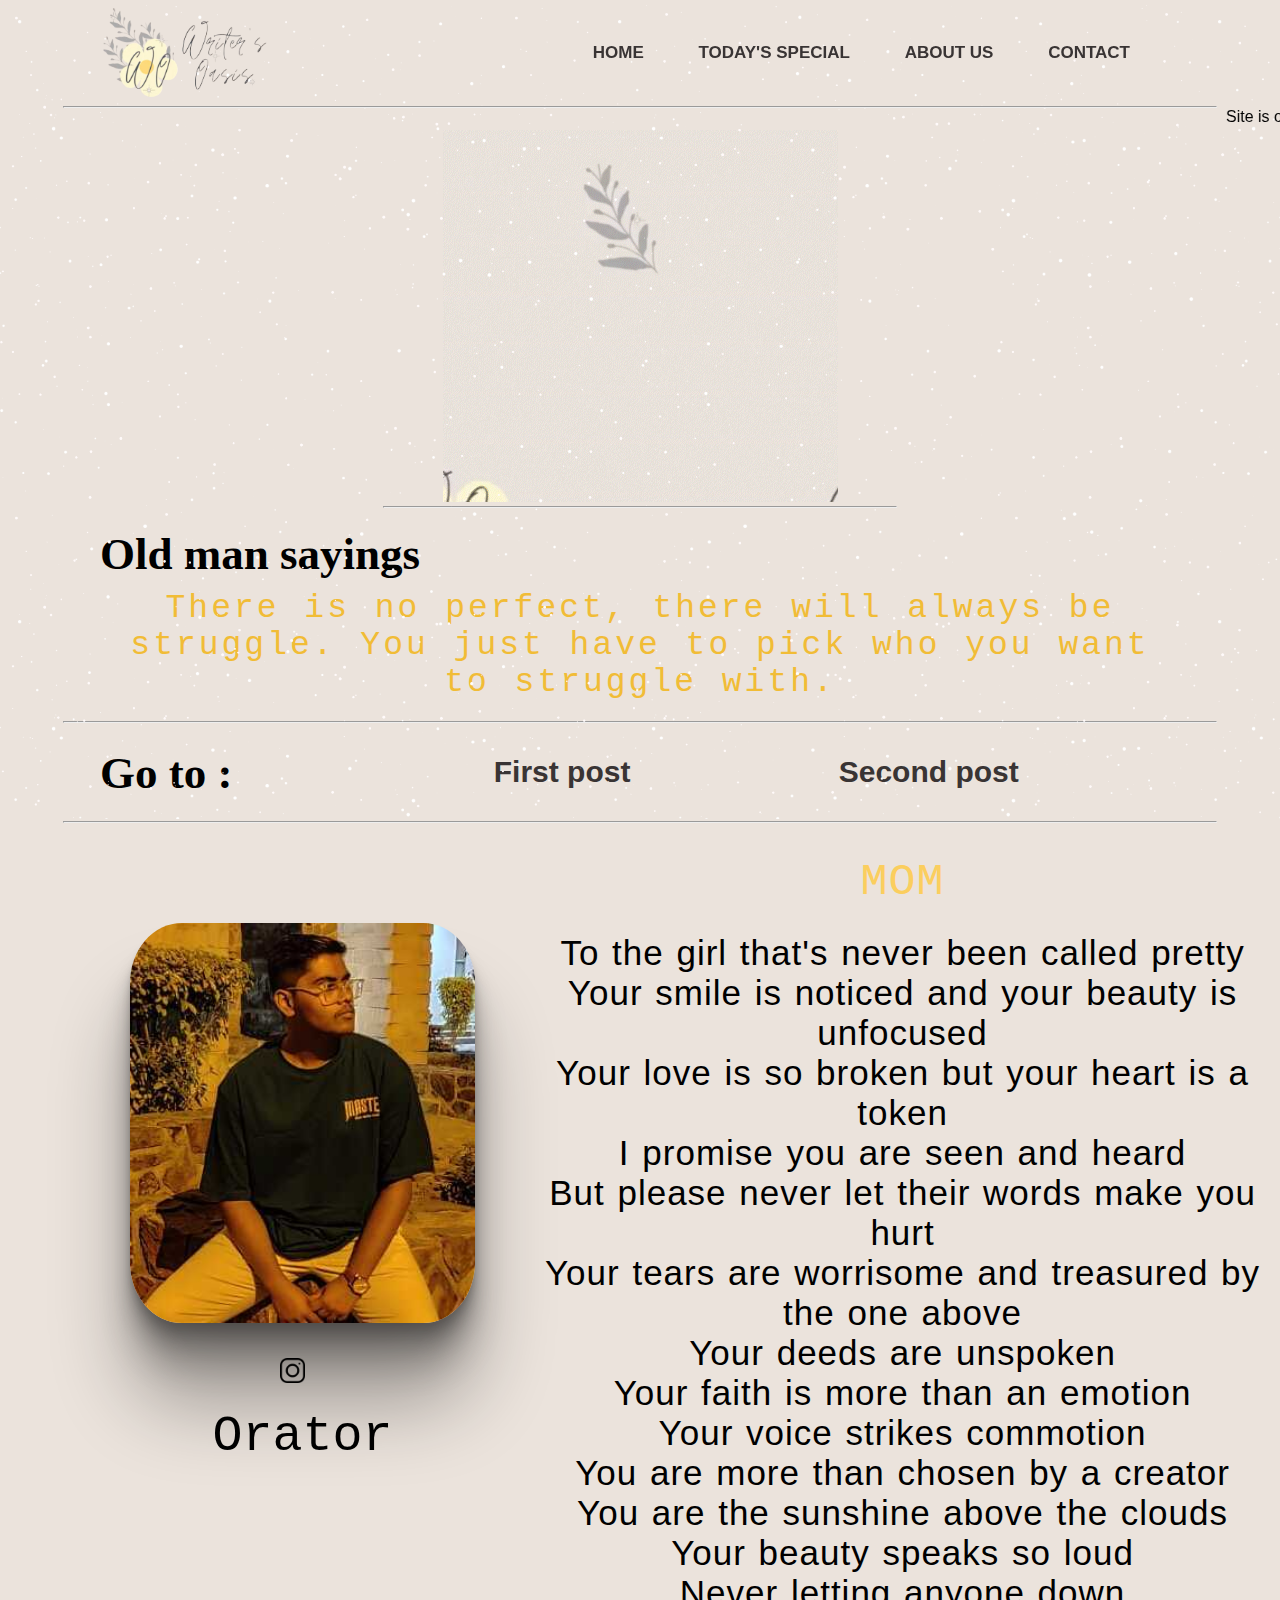
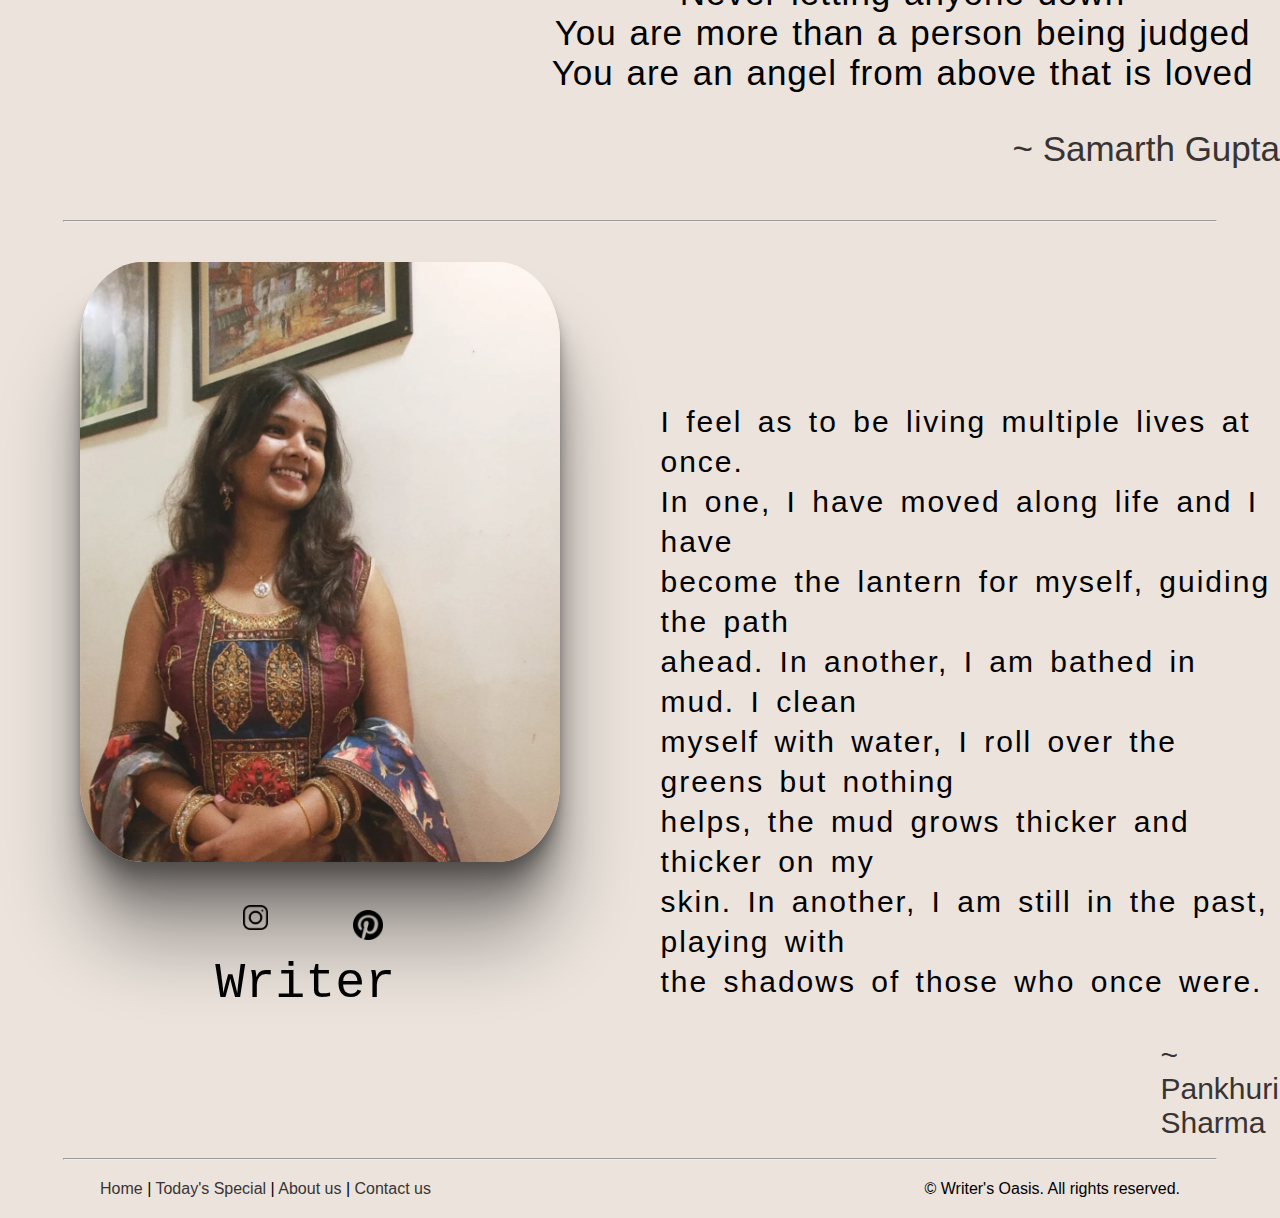
==== index.html @ 114d1d5e "first commit" ====
<!DOCTYPE html>
<html lang="en">

<head>
  <meta charset="UTF-8">
  <meta name="viewport" content="width=device-width, initial-scale=1.0">
  <title>Writer's Oasis</title>
  <script defer src="script.js"></script>
  <link rel="stylesheet" href="style.css">
  <link rel="icon" href="/images/icon.ico">
  <link rel="preconnect" href="https://fonts.googleapis.com">
  <link rel="preconnect" href="https://fonts.gstatic.com" crossorigin>
  <link href="https://fonts.googleapis.com/css2?family=Fasthand&display=swap" rel="stylesheet">
  <script async src="https://pagead2.googlesyndication.com/pagead/js/adsbygoogle.js?client=ca-pub-1514426865721287"
    crossorigin="anonymous"></script>
</head>

<body class="homepage">
  <div class="snow s1"></div>
  <div class="snow s2"></div>
  <header>
    <div class="helo">
      <nav class="nav-bar">
        <a href="index.html"><img class="logo" src="images/logo.png" alt=""></a>
        <ul class="menu">
          <li><a href="index.html">HOME</a></li>
          <li><a href="today's_special.html">TODAY'S SPECIAL</a></li>
          <li><a href="About.html">ABOUT US</a></li>
          <li><a href="contact.html">CONTACT</a></li>
        </ul>
      </nav>
      <center>
        <hr class="mover">
      </center>
    </div>
  </header>

  <marquee behavior="" direction ="">Site is on vacation! Currently not updating it.</marquee>


  <main>
    <center>
      <div>
        <img src="images/logog.gif">
      </div>
      <hr width="40%">
    </center>

    <div class="quote-o-d">
      <H3>Old man sayings</H3>
      <p>There is no perfect, there will always be struggle. You just have to pick who you want to struggle with.</p>
      <center>
        <hr class="mover">
      </center>
    </div>

    <div class="posts">
      <p>Go to :</p>
      <ul class="posts-t">
        <li><a href="#post1">First post</a></li>
        <li><a href="#post2">Second post</a></li>
      </ul>
    </div>
    <center>
      <hr class="mover">
    </center>

    <div id="post1" class="samarth-panel">
      <div class="samarth-photo">
        <a href="writer2.html"><img class="samarth" src="images/Writers/sam.jpg" alt="Samarth Pandey"></a>
        <p>
          <a target="blank" href="https://www.instagram.com/sssup_samm/"><img class="my-icon"
              src="images/instagram.png"></a>
          <br>
          Orator
        </p>
      </div>
      <div class="samarth-content">
        <main>
          <p>MOM</p>
          To the girl that's never been called pretty<br>
          Your smile is noticed and your beauty is unfocused<br>
          Your love is so broken but your heart is a token<br>
          I promise you are seen and heard<br>
          But please never let their words make you hurt<br>
          Your tears are worrisome and treasured by the one above<br>
          Your deeds are unspoken<br>
          Your faith is more than an emotion<br>
          Your voice strikes commotion <br>
          You are more than chosen by a creator<br>
          You are the sunshine above the clouds<br>
          Your beauty speaks so loud<br>
          Never letting anyone down <br>
          You are more than a person being judged<br>
          You are an angel from above that is loved
        </main>
        <br>
        <br>
        <p>
          <a href="writer2.html"> ~ Samarth Gupta</a>
        </p>
        <br>
      </div>
    </div>

    <center>
      <hr class="mover">
    </center>

    <div id="post2" class="pankhuri-panel">
      <div class="pankhuri-photo">
        <a href="writer3.html"><img class="pankhuri" src="images/Writers/pankhuri.jpg" alt="Pankhuri Sharma"></a>
        <p>
          <a target="blank" href="https://www.instagram.com/wordsloveandus/"><img class="my-icon"
              src="images/instagram.png"></a>
          <a target="blank" href="https://in.pinterest.com/wordsloveandus/"><img class="linksto"
              src="images/pinterest.png"></a>
          <br>
          Writer
        </p>
      </div>
      <div class="pankhuri-content">
        <main>
          <p>
            I feel as to be living multiple lives at once.<br>
            In one, I have moved along life and I have <br>
            become the lantern for myself, guiding the path <br>
            ahead. In another, I am bathed in mud. I clean <br>
            myself with water, I roll over the greens but nothing <br>
            helps, the mud grows thicker and thicker on my <br>
            skin. In another, I am still in the past, playing with <br>
            the shadows of those who once were.
          </p>
        </main>
        <br>
        <br>
        <p>
          <a href="writer3.html"> ~ Pankhuri Sharma </a>
        </p>
        <br>
      </div>
    </div>
  </main>

  <center>
    <hr class="mover">
  </center>
  <footer>
    <div class="menu2">
      <p>
        <a href="index.html">Home</a> |
        <a href="index.html">Today's Special</a> |
        <a href="about.html">About us</a> |
        <a href="contact.html">Contact us</a>
      </p>
    </div>
    <div class="copyright">
      <p>
        &copy; Writer's Oasis. All rights reserved.
      </p>
    </div>
  </footer>
</body>

</html>
---- style.css ----
* {
  padding: 0;
  margin: 0;
  font-family: sans-serif;
}

html {
  scroll-behavior: smooth;
  scroll-padding-top: 150px;
  overflow-x: hidden;
}

body.homepage {
  background-color: #ebe3dc;
  background-repeat: no-repeat;
  background-size: cover;
  animation: nav-load 3.5s;
}

body.w1 {
  background-image: url("images/wb.jpg");
  background-repeat: no-repeat;
  background-size: cover;
  background-attachment: fixed;
  background-position: center;
  animation: nav-load 3.5s;
}

body.about {
  background-image: url("images/bg2.jpg");
  background-attachment: fixed;
  background-position: center;
  background-repeat: no-repeat;
  background-size: cover;
  animation: nav-load 3.5s;
}

body.contact {
  background-image: url("images/bg3.jpg");
  background-repeat: no-repeat;
  background-size: cover;
  animation: nav-load 3.5s;
}

body.ts {
  background-image: url("images/bg4.jpg");
  background-repeat: no-repeat;
  background-attachment: fixed;
  background-position: center;
  background-size: cover;
  animation: nav-load 3.5s;
}

.nav-bar {
  display: flex;
  margin-top: 2px;
  margin-right: 100px;
  align-items: center;
  animation: nav-load 3.5s;
  transition: all 0.5s;
  margin-left: 100px;
}

.nav-bar-scrolled {
  backdrop-filter: blur(4px);
}

.menu {
  flex: 1;
  font-size: 17px;
  list-style-type: none;
  text-align: right;
  font-weight: 600;
}

a {
  text-decoration: none;
  color: rgb(57, 52, 52);
}

.nav-bar ul li {
  display: inline-block;
  margin-right: 50px;
}

.mover {
  width: 90%;
  color: black;
  animation: separator-width 2s;
}

.logo {
  height: 100px;
  color: black;
}

.nav-bar ul li::after {
  content: "";
  width: 0%;
  height: 2px;
  background: grey;
  display: block;
  margin: auto;
  transition: 0.3s;
}

.nav-bar ul li:hover::after {
  width: 100%;
}

.menu2 {
  text-align: left;
  margin-left: 100px;
  width: 50%;
  text-decoration: none;
  padding-top: 20px;
  padding-bottom: 20px;
}

header {
  position: sticky;
  top: 0;
}

.copyright {
  flex: 1;
  display: inline-block;
  text-align: right;
  margin-right: 100px;
  width: 50%;
  padding-top: 20px;
  padding-bottom: 20px;
}

footer {
  display: flex;
  align-items: center;
}

.menu2 p a:hover {
  font-weight: 600;
}

.snow {
  position: absolute;
  top: 0;
  left: 0;
  width: 100%;
  height: 91%;
  background: url("images/snow.png");
  background-repeat: repeat;
}
.snow.s1 {
  animation: snow1 15s linear infinite;
  filter: blur(2px);
  filter: brightness(1);
  background-size: 500px;
}
.snow.s2 {
  animation: snow2 20s linear infinite;
  background-size: 600px;
  filter: blur(5px);
  filter: brightness(1.5);
}

@keyframes snow1 {
  0% {
    background-position: 0 0;
  }
  100% {
    background-position: 100px 500px;
  }
}

@keyframes snow2 {
  0% {
    background-position: 0px -100px;
  }
  100% {
    background-position: 0 640px;
  }
}

@keyframes nav-load {
  0% {
    opacity: 0;
  }
  100% {
    opacity: 1;
  }
}

@keyframes separator-width {
  0% {
    width: 0;
  }
  100% {
    width: 90%;
  }
}

.question {
  font-size: 25px;
  margin-left: 100px;
  padding-top: 10px;
  font-family: "Courier New";
}

.typo {
  color: #5b015b;
  font-family: "Brush Script MT";
  font-size: 60px;
}

.cont {
  font-size: 20px;
  margin-left: 100px;
  margin-top: 32px;
  font-family: "Courier New";
}

.space {
  font-size: 25px;
  font-weight: 600;
  color: rgb(57, 52, 52);
}

.tel {
  font-family: "Courier New";
}

.mail {
  font-family: "Courier New";
  text-decoration: underline;
}

.cont a:hover {
  font-size: 30px;
  color: #236a34;
}

.cont-list {
  margin-left: 100px;
  margin-top: 32px;
}

.write {
  font-size: 25px;
  font-weight: 600;
  color: rgb(57, 52, 52);
}

.cont-link1 {
  padding-left: 150px;
}

.cont-link2 {
  padding-left: 150px;
  padding-bottom: 33px;
}

.link-icon {
  height: 25px;
  width: 25px;
  padding-right: 7px;
}

.icon-text {
  display: flex;
  align-items: center;
}

.icon-text a:hover {
  font-size: 30px;
  color: #1c5529;
}

.sol {
  padding-left: 100px;
  padding-bottom: 30px;
  font-family: "Courier New";
}

.moto {
  margin-left: 100px;
  font-size: 45px;
  text-shadow: 0 0 5px rgba(0, 0, 0, 0.05), 0 1px 3px rgba(0, 0, 0, 0.1),
    0 3px 5px rgba(0, 0, 0, 0.1), 0 5px 10px rgba(0, 0, 0, 0.1),
    0 10px 10px rgba(0, 0, 0, 0.1);
  font-family: "Oswald";
  font-weight: 600;
  margin-top: 20px;
}

.moto-quote {
  font-family: "Courier New", Courier, monospace;
  font-size: 50px;
  text-align: center;
  margin-top: 20px;
  margin-bottom: 25px;
  animation: 2s pop-out;
}

.color-space {
  color: #5a8850;
  font-family: "Courier New", Courier, monospace;
  font-weight: 600;
}

@keyframes pop-out {
  0% {
    color: black;
    transform: scale(0);
    opacity: 0;
    text-shadow: 0 0 0 rgba(0, 0, 0, 0);
  }
  50% {
    color: #ac5e3a;
    transform: scale(1.5);
    opacity: 1;
    text-shadow: 3px 10px 5px rgba(0, 0, 0, 0.5);
  }

  100% {
    transform: scale(1);
    opacity: 1;
    text-shadow: 1px 0 0 rgba(0, 0, 0, 0);
  }
}

.team {
  display: flex;
  align-items: center;
  width: 100%;
}

.team1 {
  margin-left: 100px;
  font-size: 45px;
  font-family: "Oswald";
  font-weight: 600;
  margin-top: 20px;
  text-shadow: 0 0 5px rgba(0, 0, 0, 0.05), 0 1px 3px rgba(0, 0, 0, 0.1),
    0 3px 5px rgba(0, 0, 0, 0.1), 0 5px 10px rgba(0, 0, 0, 0.1),
    0 10px 10px rgba(0, 0, 0, 0.1);
}

.team2 {
  flex: auto;
  margin-right: 100px;
  text-align: right;
  font-family: "Oswald";
  font-size: 20px;
  font-weight: 600;
  margin-top: 5px;
  text-shadow: 0 0 5px rgba(0, 0, 0, 0.05), 0 1px 3px rgba(0, 0, 0, 0.1),
    0 3px 5px rgba(0, 0, 0, 0.1), 0 5px 10px rgba(0, 0, 0, 0.1),
    0 10px 10px rgba(0, 0, 0, 0.1);
}

.cur {
  font-family: "Brush Script MT";
  font-size: 60px;
}

.team-member {
  display: flex;
  margin-left: 200px;
  margin-top: 50px;
}

.mem {
  padding-left: 150px;
}

.mem img {
  box-shadow: 0 2.8px 2.2px rgba(0, 0, 0, 0.03),
    0 6.7px 5.3px rgba(0, 0, 0, 0.07), 0 12.5px 10px rgba(0, 0, 0, 0.12),
    0 22.3px 17.9px rgba(0, 0, 0, 0.17), 0 41.8px 33.4px rgba(0, 0, 0, 0.2),
    0 80px 80px rgba(0, 0, 0, 0.32);
}

.mem .mem1:hover {
  border-radius: 20% 30% 50% 70%;
}

.mem .mem2:hover {
  border-radius: 30% 20% 70% 50%;
}

.mem h1 {
  font-family: "Fasthand", cursive;
  text-align: center;
  font-size: 47px;
  padding-top: 10px;
}

.mem1,
.mem2 {
  border-radius: 20px;
}

.mem p {
  font-family: "Courier New", Courier, monospace;
  font-size: 20px;
  font-weight: 600;
  color: #ac5e3a;
  text-align: center;
}

.mem1-info,
.mem2-info {
  height: 300px;
  width: 1200px;
  margin-top: 100px;
  margin-left: 200px;
  background: rgba(255, 255, 255, 0.4);
  box-shadow: 0 15px 20px rgba(0, 0, 0, 0.4);
  border-radius: 20px 20px 20px 20px;
  margin-bottom: 50px;
}

.mem1-info p1,
.mem2-info p1 {
  position: inherit;
  font-family: "Courier New", Courier, monospace;
  font-size: 55px;
  padding-left: 70px;
  color: #ac5e3a;
}

.mem1-info h1,
.mem2-info h1 {
  padding-left: 160px;
}

.my-icon {
  height: 25px;
  width: 25px;
  padding-right: 20px;
  padding-bottom: 10px;
  padding-top: 5px;
}

.mem1-info hr,
.mem2-info hr {
  width: 30%;
}

.mem1-info p,
.mem2-info p {
  text-align: left;
  font-size: 21px;
  font-family: Arial, Helvetica, sans-serif;
  max-width: 1000px;
  padding-left: 100px;
  padding-top: 15px;
  letter-spacing: 2px;
}

.quote-o-d h3 {
  margin-left: 100px;
  font-size: 45px;
  font-family: "Brush Script MT";
  margin-top: 20px;
}

.quote-o-d p {
  padding-left: 100px;
  padding-right: 100px;
  padding-top: 10px;
  font-size: 33px;
  text-align: center;
  font-family: "Courier New", Courier, monospace;
  letter-spacing: 3px;
  word-spacing: 2px;
  color: #f1bc36;
  padding-bottom: 20px;
}

.shubham-panel,
.samarth-panel,
.pankhuri-panel {
  display: flex;
}

.shubham-photo,
.samarth-photo {
  margin-left: 130px;
  text-align: center;
  padding-top: 100px;
}

.shubham-photo p,
.samarth-photo p {
  font-size: 50px;
  padding-top: 20px;
  font-family: "Courier New", Courier, monospace;
}

.shubham-content {
  padding-left: 120px;
}

.shubham-content main {
  margin-left: 100px;
  padding-top: 40px;
  font-size: 30px;
  letter-spacing: 3px;
  text-align: center;
  word-spacing: 5px;
  color: white;
}

.shubham-content p,
.samarth-content p {
  text-align: right;
  font-size: 35px;
  padding-bottom: 30px;
  font-family: "Courier New", Courier, monospace;
}

.shubham-content main p {
  font-size: 65px;
  text-align: center;
  color: #fbce5e;
}

.shubham {
  box-shadow: 0 2.8px 2.2px rgba(0, 0, 0, 0.03),
    0 6.7px 5.3px rgba(0, 0, 0, 0.07), 0 12.5px 10px rgba(0, 0, 0, 0.12),
    0 22.3px 17.9px rgba(0, 0, 0, 0.17), 0 41.8px 33.4px rgba(0, 0, 0, 0.2),
    0 80px 80px rgba(0, 0, 0, 0.32);
  border-radius: 15%;
}

.samarth {
  box-shadow: 0 2.8px 2.2px rgba(0, 0, 0, 0.03),
    0 6.7px 5.3px rgba(0, 0, 0, 0.07), 0 12.5px 10px rgba(0, 0, 0, 0.12),
    0 22.3px 17.9px rgba(0, 0, 0, 0.17), 0 41.8px 33.4px rgba(0, 0, 0, 0.2),
    0 80px 80px rgba(0, 0, 0, 0.32);
  border-radius: 15%;
  height: 400px;
}

.shubham-photo p a {
  padding-left: 15px;
}

.samarth-content main {
  margin-left: 50px;
  padding-top: 40px;
  font-size: 35px;
  letter-spacing: 1px;
  text-align: center;
  word-spacing: 2px;
  line-height: 40px;
}

.samarth-content main p {
  font-size: 45px;
  text-align: center;
  color: #fbce5e;
}

.w1intro {
  margin-left: 30px;
  margin-right: 100px;
  margin-top: 30px;
  margin-bottom: 10px;
}
.w1intro p {
  font-size: 25px;
  letter-spacing: 1px;
  word-spacing: 5px;
  line-height: 35px;
  font-family: cursive;
}

.linksto {
  align-items: right;
  width: 30px;
  padding-left: 20px;
}

.linksof {
  margin-top: 10px;
  text-align: right;
}

.w1about {
  display: flex;
}

.w1img img {
  width: 600px;
  margin-left: 100px;
  margin-top: 40px;
  margin-bottom: 30px;
  border-radius: 20px;
  box-shadow: 0 2.8px 2.2px rgba(0, 0, 0, 0.03),
    0 6.7px 5.3px rgba(0, 0, 0, 0.07), 0 12.5px 10px rgba(0, 0, 0, 0.12),
    0 22.3px 17.9px rgba(0, 0, 0, 0.17), 0 41.8px 33.4px rgba(0, 0, 0, 0.2),
    0 80px 80px rgba(0, 0, 0, 0.32);
}

.pankhuri {
  box-shadow: 0 2.8px 2.2px rgba(0, 0, 0, 0.03),
    0 6.7px 5.3px rgba(0, 0, 0, 0.07), 0 12.5px 10px rgba(0, 0, 0, 0.12),
    0 22.3px 17.9px rgba(0, 0, 0, 0.17), 0 41.8px 33.4px rgba(0, 0, 0, 0.2),
    0 80px 80px rgba(0, 0, 0, 0.32);
  border-radius: 13%;
  height: 600px;
  margin-left: 80px;
  margin-top: 40px;
}

.pankhuri-photo p a {
  padding-left: 15px;
}

.pankhuri-content main {
  margin-left: 0px;
  padding-top: 180px;
  font-size: 30px;
  letter-spacing: 2px;
  word-spacing: 5px;
  line-height: 40px;
  text-align: left;
}

.pankhuri-content main p {
  padding-left: 100px;
  font-size: 30px;
}

.pankhuri-content p{
  padding-left: 600px;
  font-size: 30px;
}

.pankhuri-photo {
  text-align: center;
  font-size: 50px;
  margin-bottom: 30px;
}

.pankhuri-photo p {
  font-family: "Courier New", Courier, monospace;
  padding-left: 50px;
  padding-top: 20px;
}

.posts {
  display: flex;
  padding-top: 2px;
  align-items: center;
  animation: nav-load 3.5s;
  transition: all 0.5s;
  margin-left: 100px;
}

.posts-t {
  flex: 1;
  font-size: 30px;
  list-style-type: none;
  text-align: center;
}

.posts p {
  font-family: "Brush Script MT";
  font-size: 45px;
  font-weight: 600;
}

.posts ul li {
  display: inline-block;
  margin-right: 100px;
  margin-left: 100px;
  margin-top: 30px;
  margin-bottom: 30px;
  font-weight: 600;
}

.posts ul li::after {
  content: "";
  width: 0%;
  height: 2px;
  background: grey;
  display: block;
  margin: auto;
  transition: 0.3s;
}

.posts ul li:hover::after {
  width: 100%;
}
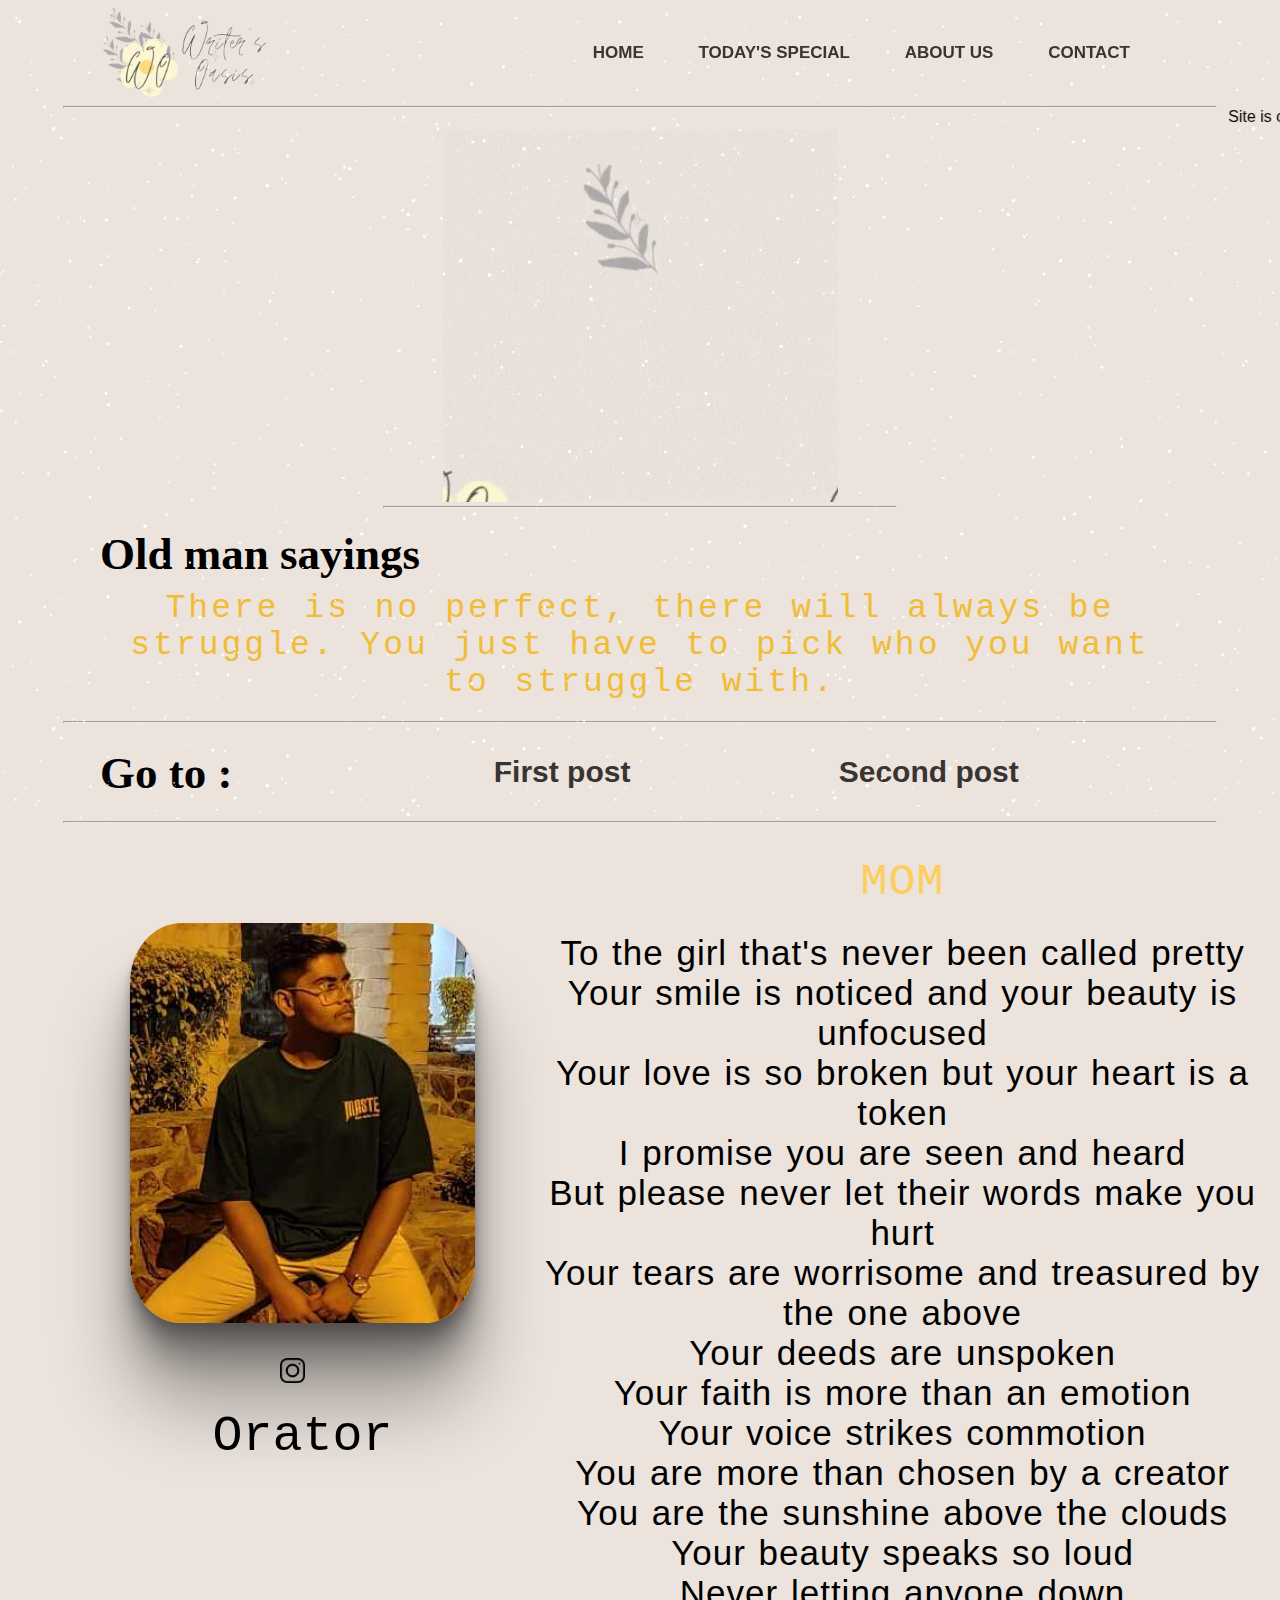
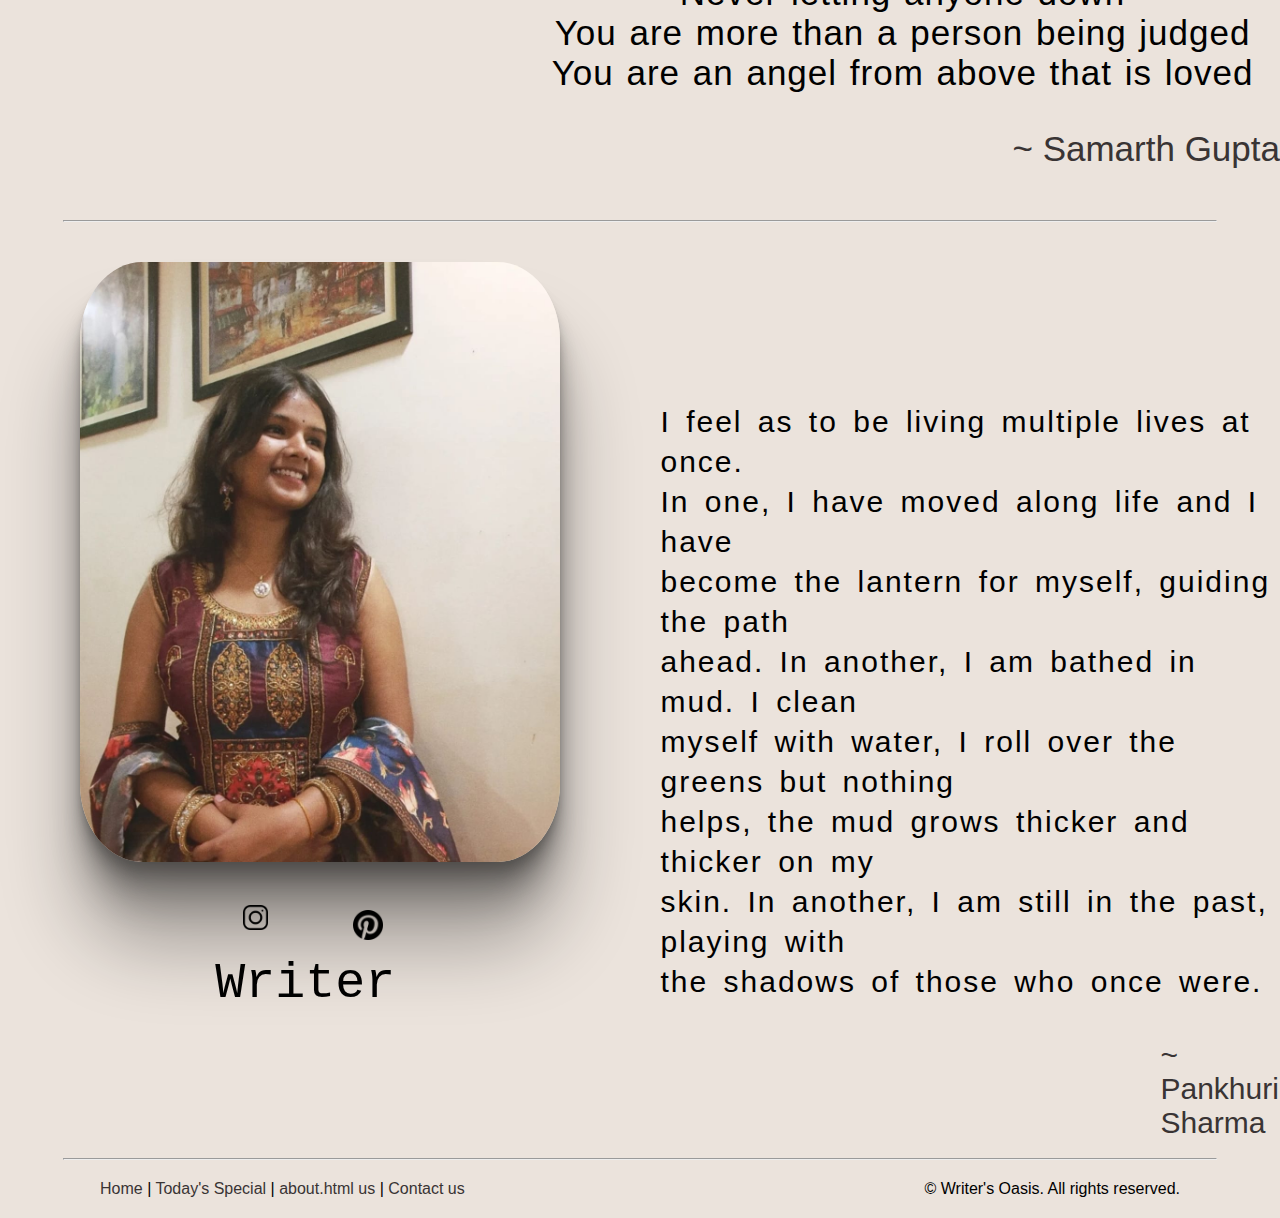
==== commit 3a20c31b: "first commit" ====
--- a/index.html
+++ b/index.html
@@ -25,7 +25,7 @@
         <ul class="menu">
           <li><a href="index.html">HOME</a></li>
           <li><a href="today's_special.html">TODAY'S SPECIAL</a></li>
-          <li><a href="About.html">ABOUT US</a></li>
+          <li><a href="about.html">ABOUT US</a></li>
           <li><a href="contact.html">CONTACT</a></li>
         </ul>
       </nav>
@@ -150,7 +150,7 @@
       <p>
         <a href="index.html">Home</a> |
         <a href="index.html">Today's Special</a> |
-        <a href="about.html">About us</a> |
+        <a href="about.html">about.html us</a> |
         <a href="contact.html">Contact us</a>
       </p>
     </div>
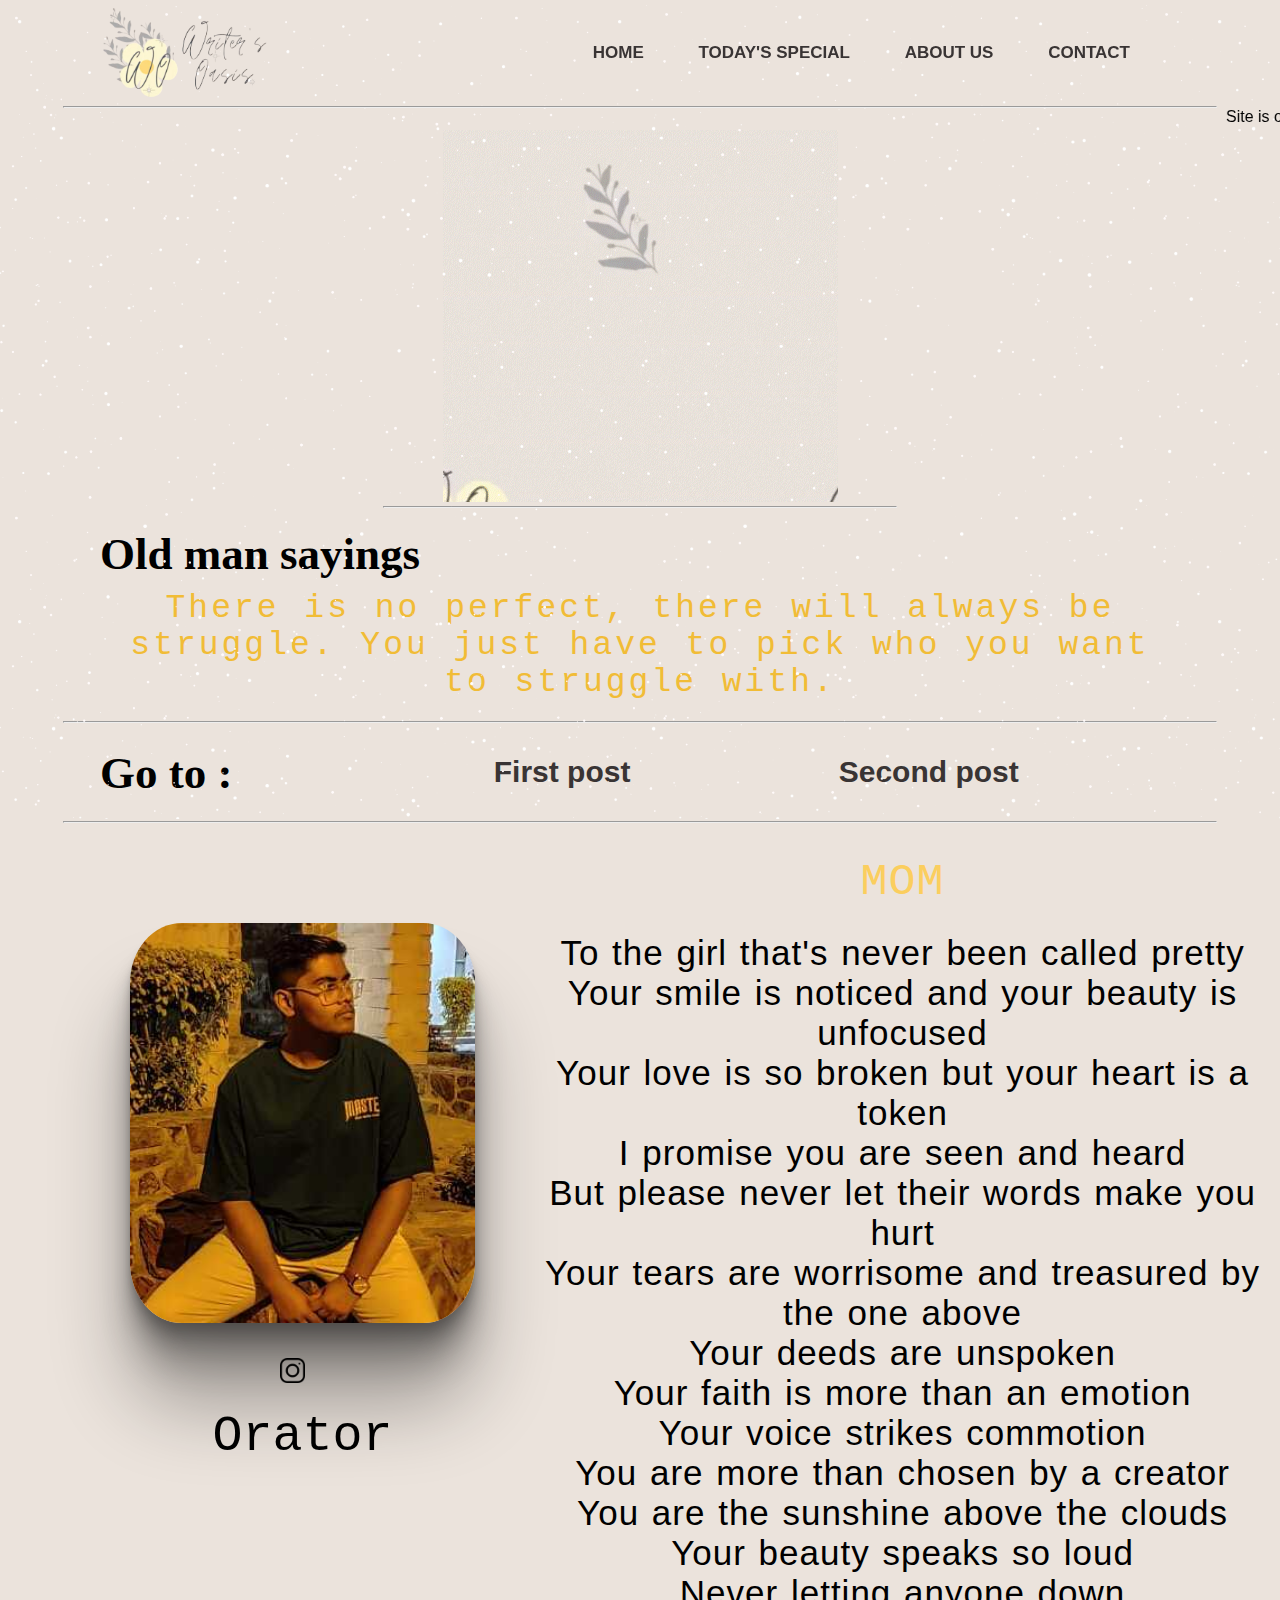
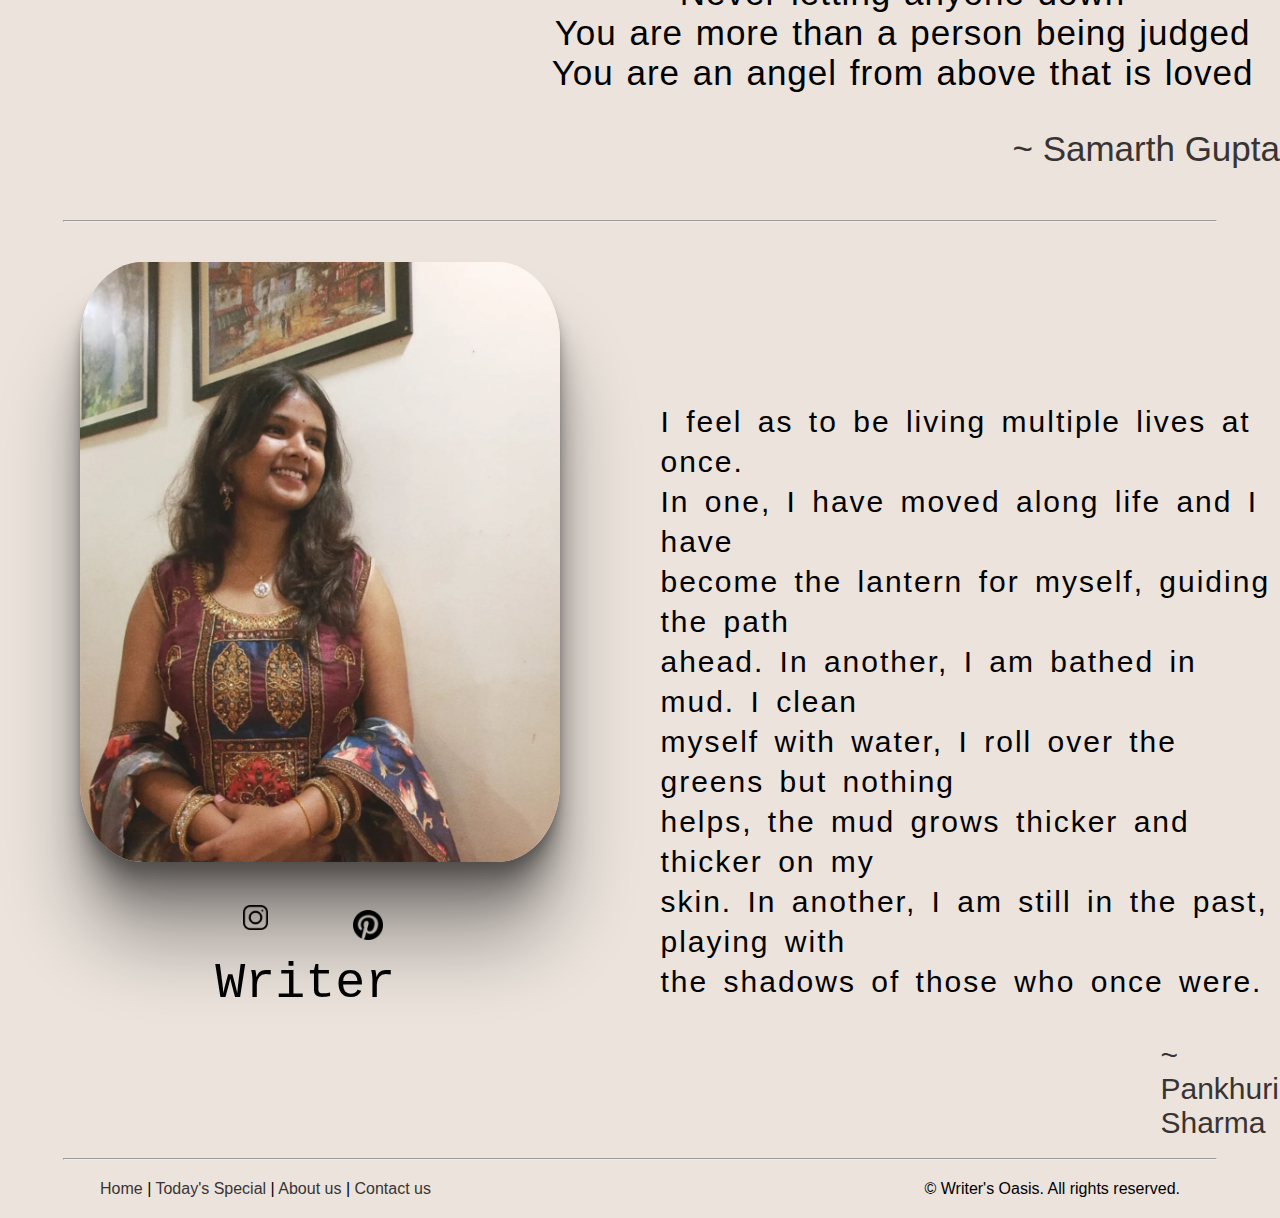
==== commit d4b97dba: "first commit" ====
--- a/index.html
+++ b/index.html
@@ -25,7 +25,7 @@
         <ul class="menu">
           <li><a href="index.html">HOME</a></li>
           <li><a href="today's_special.html">TODAY'S SPECIAL</a></li>
-          <li><a href="about.html">ABOUT US</a></li>
+          <li><a href="About">ABOUT US</a></li>
           <li><a href="contact.html">CONTACT</a></li>
         </ul>
       </nav>
@@ -150,7 +150,7 @@
       <p>
         <a href="index.html">Home</a> |
         <a href="index.html">Today's Special</a> |
-        <a href="about.html">about.html us</a> |
+        <a href="about.html">About us</a> |
         <a href="contact.html">Contact us</a>
       </p>
     </div>
